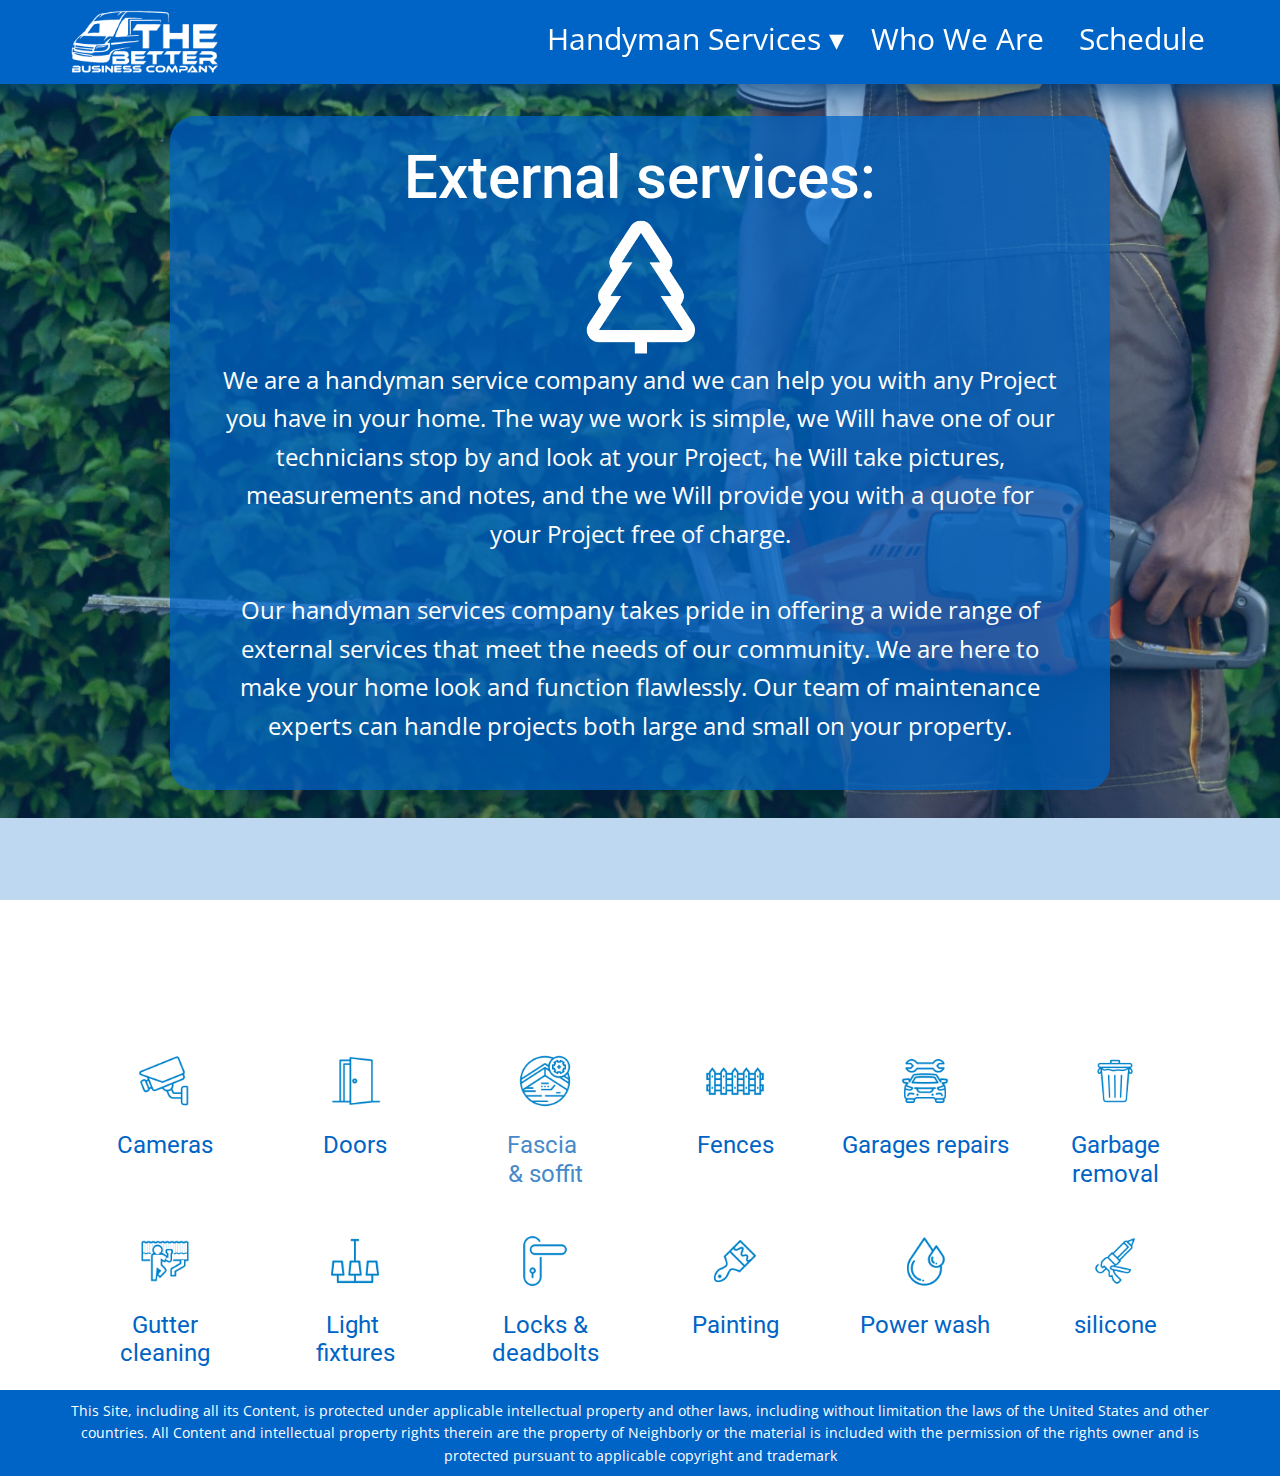
==== Exterior.html @ 3b6dbfce "handyman" ====
<!DOCTYPE html>
<html style="font-size: 16px;" lang="es"><head>
    <meta name="viewport" content="width=device-width, initial-scale=1.0">
    <meta charset="utf-8">
    <meta name="keywords" content="Now It Is Your Time To Design, Sample Headline">
    <meta name="description" content="">
    <title>Exterior</title>
    <link rel="stylesheet" href="nicepage.css" media="screen">
<link rel="stylesheet" href="Exterior.css" media="screen">
    <script class="u-script" type="text/javascript" src="jquery.js" defer=""></script>
    <script class="u-script" type="text/javascript" src="nicepage.js" defer=""></script>
    <meta name="generator" content="Nicepage 5.19.2, nicepage.com">
    <meta property="og:image" content="images/parte-trabajador-construccion-masculinoGrande.jpg">
    <link id="u-theme-google-font" rel="stylesheet" href="https://fonts.googleapis.com/css?family=Roboto:100,100i,300,300i,400,400i,500,500i,700,700i,900,900i|Open+Sans:300,300i,400,400i,500,500i,600,600i,700,700i,800,800i">
    <link id="u-page-google-font" rel="stylesheet" href="https://fonts.googleapis.com/css?family=Open+Sans:300,300i,400,400i,500,500i,600,600i,700,700i,800,800i">
    
    
    
    
    <script type="application/ld+json">{
		"@context": "http://schema.org",
		"@type": "Organization",
		"name": "Handiman",
		"logo": "images/aaaaaaaaaaa1.png"
}</script>
    <meta name="theme-color" content="#478ac9">
    <meta property="og:title" content="Exterior">
    <meta property="og:description" content="">
    <meta property="og:type" content="website">
  <meta data-intl-tel-input-cdn-path="intlTelInput/"></head>
  <body data-path-to-root="./" class="u-body u-xl-mode" data-lang="es"><header class="u-box-shadow u-clearfix u-custom-color-1 u-header u-sticky u-sticky-9855 u-valign-middle-md u-valign-middle-sm u-valign-middle-xs u-header" id="sec-414f" data-href="#"><nav class="u-align-right u-dropdown-icon u-menu u-menu-dropdown u-menu-open-right u-offcanvas u-menu-1" data-responsive-from="MD" data-position="menu">
        <div class="menu-collapse u-custom-font u-font-open-sans" style="font-size: 1.5rem; letter-spacing: 0px; font-weight: 700;">
          <a class="u-button-style u-custom-active-border-color u-custom-active-color u-custom-border u-custom-border-color u-custom-border-radius u-custom-borders u-custom-hover-border-color u-custom-hover-color u-custom-left-right-menu-spacing u-custom-padding-bottom u-custom-text-active-color u-custom-text-color u-custom-text-decoration u-custom-text-hover-color u-custom-text-shadow u-custom-text-shadow-blur u-custom-text-shadow-color u-custom-text-shadow-transparency u-custom-text-shadow-x u-custom-text-shadow-y u-custom-top-bottom-menu-spacing u-nav-link u-text-active-palette-1-base u-text-custom-color-2 u-text-hover-palette-2-base" href="#" style="font-size: calc(1em + 32px);">
            <svg class="u-svg-link" viewBox="0 0 24 24"><use xmlns:xlink="http://www.w3.org/1999/xlink" xlink:href="#menu-hamburger"></use></svg>
            <svg class="u-svg-content" version="1.1" id="menu-hamburger" viewBox="0 0 16 16" x="0px" y="0px" xmlns:xlink="http://www.w3.org/1999/xlink" xmlns="http://www.w3.org/2000/svg"><g><rect y="1" width="16" height="2"></rect><rect y="7" width="16" height="2"></rect><rect y="13" width="16" height="2"></rect>
</g></svg>
          </a>
        </div>
        <div class="u-custom-menu u-nav-container">
          <ul class="u-custom-font u-font-open-sans u-nav u-spacing-25 u-unstyled u-nav-1"><li class="u-nav-item"><a class="u-border-active-palette-1-base u-border-hover-grey-10 u-button-style u-nav-link u-text-active-white u-text-hover-white" style="padding: 4px 5px;">Handyman Services</a><div class="u-nav-popup"><ul class="u-custom-font u-h-spacing-100 u-nav u-text-font u-unstyled u-v-spacing-10 u-nav-2"><li class="u-nav-item"><a class="u-active-white u-button-style u-custom-color-6 u-hover-custom-color-1 u-nav-link u-text-active-custom-color-3 u-text-hover-white u-text-white" href="Interior.html">Interior</a>
</li><li class="u-nav-item"><a class="u-active-white u-button-style u-custom-color-6 u-hover-custom-color-1 u-nav-link u-text-active-custom-color-3 u-text-hover-white u-text-white" href="Exterior.html">Exterior</a>
</li></ul>
</div>
</li><li class="u-nav-item"><a class="u-border-active-palette-1-base u-border-hover-grey-10 u-button-style u-nav-link u-text-active-white u-text-hover-white" href="inicio.html#sec-b740" style="padding: 4px 5px;">Who We Are</a>
</li><li class="u-nav-item"><a class="u-border-active-palette-1-base u-border-hover-grey-10 u-button-style u-nav-link u-text-active-white u-text-hover-white" href="inicio.html#carousel_acb2" style="padding: 4px 5px;">Schedule</a>
</li></ul>
        </div>
        <div class="u-custom-menu u-nav-container-collapse">
          <div class="u-black u-border-1 u-border-grey-75 u-container-style u-inner-container-layout u-opacity u-opacity-60 u-sidenav u-sidenav-1" data-offcanvas-width="200.2718">
            <div class="u-inner-container-layout u-sidenav-overflow">
              <div class="u-menu-close"></div>
              <ul class="u-align-center u-nav u-popupmenu-items u-spacing-0 u-text-hover-custom-color-2 u-text-white u-unstyled u-nav-3"><li class="u-nav-item"><a class="u-button-style u-nav-link">Handyman Services</a><div class="u-nav-popup"><ul class="u-custom-font u-h-spacing-100 u-nav u-text-font u-unstyled u-v-spacing-10 u-nav-4"><li class="u-nav-item"><a class="u-active-white u-button-style u-custom-color-6 u-nav-link" href="Interior.html">Interior</a>
</li><li class="u-nav-item"><a class="u-active-white u-button-style u-custom-color-6 u-nav-link" href="Exterior.html">Exterior</a>
</li></ul>
</div>
</li><li class="u-nav-item"><a class="u-button-style u-nav-link" href="inicio.html#sec-b740">Who We Are</a>
</li><li class="u-nav-item"><a class="u-button-style u-nav-link" href="inicio.html#carousel_acb2">Schedule</a>
</li></ul>
            </div>
          </div>
          <div class="u-black u-menu-overlay u-opacity u-opacity-40"></div>
        </div>
      </nav><a href="inicio.html" class="u-align-left-sm u-align-left-xs u-image u-logo u-image-1" data-image-width="813" data-image-height="348" title="inicio">
        <img src="images/aaaaaaaaaaa1.png" class="u-logo-image u-logo-image-1">
      </a></header>
    <section class="skrollable u-align-center u-clearfix u-image u-parallax u-shading u-section-1" id="sec-7f7b" data-image-width="1920" data-image-height="959">
      <div class="u-clearfix u-sheet u-valign-middle-xs u-sheet-1">
        <div class="u-align-center-lg u-align-center-md u-align-center-sm u-align-center-xs u-container-align-center u-container-style u-custom-color-1 u-expanded-width-xs u-group u-opacity u-opacity-75 u-radius-25 u-shape-round u-group-1">
          <div class="u-container-layout u-valign-middle u-container-layout-1">
            <h1 class="u-align-center-sm u-align-center-xl u-align-center-xs u-text u-text-default u-text-1"> External&nbsp;ser​vices:</h1><span class="u-align-center u-file-icon u-icon u-text-white u-icon-1"><img src="images/Proyectonuevo1-aabb3749.png" alt=""></span>
            <p class="u-align-center u-text u-text-2"> We are a handyman service company and we can help you with any Project you have in your home. The way we work is simple, we Will have one of our technicians stop by and look at your Project, he Will take pictures, measurements and notes, and the we Will provide you with a quote for your Project free of charge.<br>
              <br>Our handyman services company takes pride in offering a wide range of external services that meet the needs of our community. We are here to make your home look and function flawlessly. Our team of maintenance experts can handle projects both large and small on&nbsp;your&nbsp;property.<br>
            </p>
          </div>
        </div>
      </div>
    </section>
    <section class="u-align-center u-clearfix u-section-2" id="sec-2205">
      <div class="u-align-left u-clearfix u-sheet u-valign-middle-xs u-sheet-1">
        <div class="u-expanded-width u-list u-list-1">
          <div class="u-repeater u-repeater-1">
            <div class="u-container-style u-list-item u-repeater-item">
              <div class="u-container-layout u-similar-container u-container-layout-1"><span class="u-align-center-xs u-file-icon u-icon u-icon-1"><img src="images/cameras.png" alt=""></span>
                <h3 class="u-align-center u-text u-text-custom-color-1 u-text-default-lg u-text-default-md u-text-default-sm u-text-default-xl u-text-1">Cameras</h3>
              </div>
            </div>
            <div class="u-align-center u-container-style u-list-item u-repeater-item">
              <div class="u-container-layout u-similar-container u-container-layout-2"><span class="u-align-center-xs u-file-icon u-icon u-icon-2"><img src="images/doors.png" alt=""></span>
                <h3 class="u-align-center u-text u-text-custom-color-1 u-text-default-lg u-text-default-md u-text-default-sm u-text-default-xl u-text-2">Doors</h3>
              </div>
            </div>
            <div class="u-container-style u-list-item u-repeater-item">
              <div class="u-container-layout u-similar-container u-container-layout-3"><span class="u-align-center-xs u-file-icon u-icon u-icon-3"><img src="images/fasciaandsoffit.png" alt=""></span>
                <h3 class="u-align-center u-text u-text-custom-color-1 u-text-default-lg u-text-default-md u-text-default-sm u-text-default-xl u-text-3">
                  <a href="https://www.firstcoasthomepros.com/services/roof-cleaning/" target="_blank" rel="noreferrer noopener" class="u-active-none u-border-none u-btn u-button-link u-button-style u-hover-none u-none u-text-palette-1-base wixui-rich-text__text u-btn-1"> Fascia&nbsp;<br>&amp;&nbsp;soffit
                  </a>
                </h3>
              </div>
            </div>
            <div class="u-container-style u-list-item u-repeater-item">
              <div class="u-container-layout u-similar-container u-container-layout-4"><span class="u-align-center-xs u-file-icon u-icon u-icon-4"><img src="images/fences.png" alt=""></span>
                <h3 class="u-align-center u-text u-text-custom-color-1 u-text-default-lg u-text-default-md u-text-default-sm u-text-default-xl u-text-4">Fences</h3>
              </div>
            </div>
            <div class="u-container-style u-list-item u-repeater-item">
              <div class="u-container-layout u-similar-container u-container-layout-5"><span class="u-align-center-xs u-file-icon u-icon u-icon-5"><img src="images/garagerepairs.png" alt=""></span>
                <h3 class="u-align-center u-text u-text-custom-color-1 u-text-default-lg u-text-default-md u-text-default-sm u-text-default-xl u-text-5">Garages repairs</h3>
              </div>
            </div>
            <div class="u-container-style u-list-item u-repeater-item">
              <div class="u-container-layout u-similar-container u-container-layout-6"><span class="u-align-center-xs u-file-icon u-icon u-icon-6"><img src="images/garbageremoval.png" alt=""></span>
                <h3 class="u-align-center u-text u-text-custom-color-1 u-text-default-lg u-text-default-md u-text-default-sm u-text-default-xl u-text-6">Garbage removal</h3>
              </div>
            </div>
            <div class="u-container-style u-list-item u-repeater-item">
              <div class="u-container-layout u-similar-container u-container-layout-7"><span class="u-align-center-xs u-file-icon u-icon u-icon-7"><img src="images/guttercleaning.png" alt=""></span>
                <h3 class="u-align-center u-text u-text-custom-color-1 u-text-default-lg u-text-default-md u-text-default-sm u-text-default-xl u-text-7">Gutter<br>cleaning
                </h3>
              </div>
            </div>
            <div class="u-container-style u-list-item u-repeater-item">
              <div class="u-container-layout u-similar-container u-container-layout-8"><span class="u-align-center-xs u-file-icon u-icon u-icon-8"><img src="images/lightfixtures.png" alt=""></span>
                <h3 class="u-align-center u-text u-text-custom-color-1 u-text-default-lg u-text-default-md u-text-default-sm u-text-default-xl u-text-8">Light&nbsp;<br>fixtures
                </h3>
              </div>
            </div>
            <div class="u-container-style u-list-item u-repeater-item">
              <div class="u-container-layout u-similar-container u-container-layout-9"><span class="u-align-center-xs u-file-icon u-icon u-icon-9"><img src="images/locksanddeadbolts.png" alt=""></span>
                <h3 class="u-align-center u-text u-text-custom-color-1 u-text-default-lg u-text-default-md u-text-default-sm u-text-default-xl u-text-9">Locks &amp;<br>deadbolts
                </h3>
              </div>
            </div>
            <div class="u-container-style u-list-item u-repeater-item">
              <div class="u-container-layout u-similar-container u-container-layout-10"><span class="u-align-center-xs u-file-icon u-icon u-icon-10"><img src="images/painting.png" alt=""></span>
                <h3 class="u-align-center u-text u-text-custom-color-1 u-text-default-lg u-text-default-md u-text-default-sm u-text-default-xl u-text-10">Painting</h3>
              </div>
            </div>
            <div class="u-container-style u-list-item u-repeater-item">
              <div class="u-container-layout u-similar-container u-container-layout-11"><span class="u-align-center-xs u-file-icon u-icon u-icon-11"><img src="images/powerwash.png" alt=""></span>
                <h3 class="u-align-center u-text u-text-custom-color-1 u-text-default-lg u-text-default-md u-text-default-sm u-text-default-xl u-text-11">Power wash</h3>
              </div>
            </div>
            <div class="u-container-style u-list-item u-repeater-item">
              <div class="u-container-layout u-similar-container u-container-layout-12"><span class="u-align-center-xs u-file-icon u-icon u-icon-12"><img src="images/silicone.png" alt=""></span>
                <h3 class="u-align-center u-text u-text-custom-color-1 u-text-default-lg u-text-default-md u-text-default-sm u-text-default-xl u-text-12">silicone</h3>
              </div>
            </div>
          </div>
        </div>
      </div>
    </section>
    
    
    
    <footer class="u-align-center u-clearfix u-custom-color-1 u-footer u-footer" id="sec-9553"><div class="u-clearfix u-sheet u-sheet-1">
        <p class="u-small-text u-text u-text-default-xs u-text-variant u-text-1"> This Site, including all its Content, is protected under applicable intellectual property and other laws, including without limitation the laws of the United States and other countries. All Content and intellectual property rights therein are the property of Neighborly or the material is included with the permission of the rights owner and is protected pursuant to applicable copyright and trademark</p>
      </div>
    </footer>
  
</body></html>
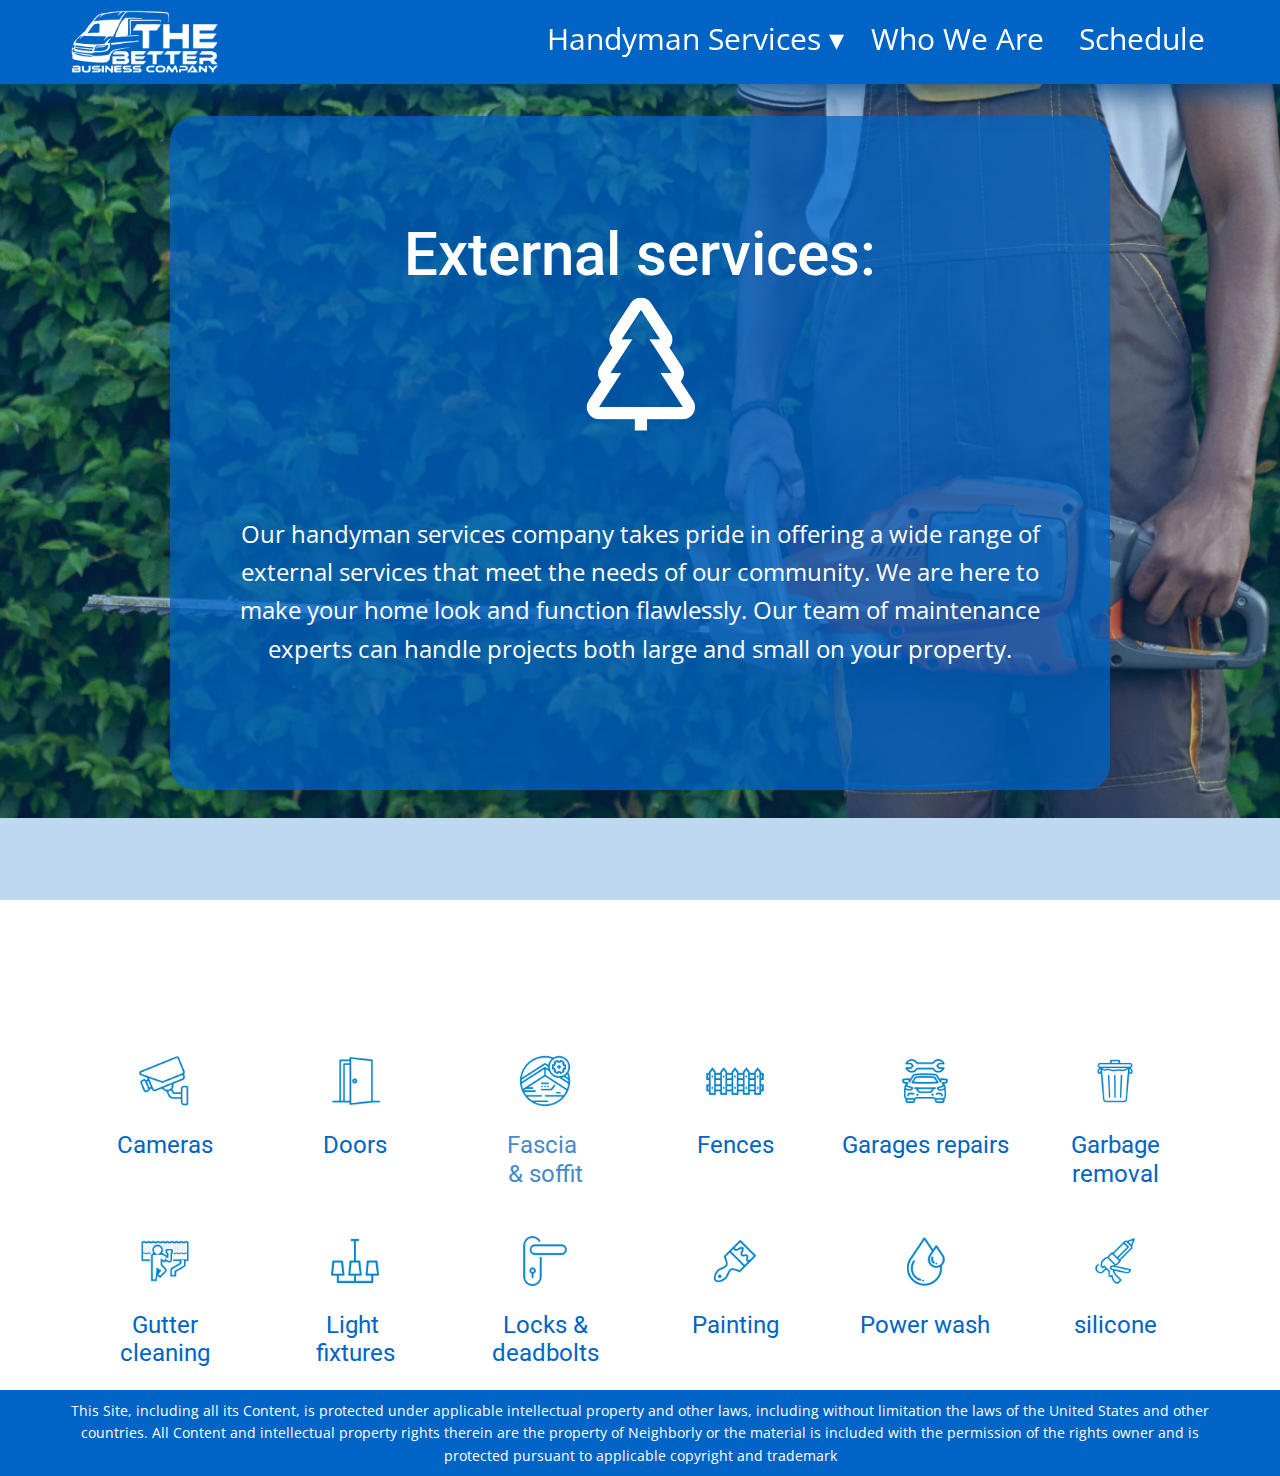
==== commit b46038e0: "Update Exterior.html" ====
--- a/Exterior.html
+++ b/Exterior.html
@@ -68,7 +68,7 @@
         <div class="u-align-center-lg u-align-center-md u-align-center-sm u-align-center-xs u-container-align-center u-container-style u-custom-color-1 u-expanded-width-xs u-group u-opacity u-opacity-75 u-radius-25 u-shape-round u-group-1">
           <div class="u-container-layout u-valign-middle u-container-layout-1">
             <h1 class="u-align-center-sm u-align-center-xl u-align-center-xs u-text u-text-default u-text-1"> External&nbsp;ser​vices:</h1><span class="u-align-center u-file-icon u-icon u-text-white u-icon-1"><img src="images/Proyectonuevo1-aabb3749.png" alt=""></span>
-            <p class="u-align-center u-text u-text-2"> We are a handyman service company and we can help you with any Project you have in your home. The way we work is simple, we Will have one of our technicians stop by and look at your Project, he Will take pictures, measurements and notes, and the we Will provide you with a quote for your Project free of charge.<br>
+            <p class="u-align-center u-text u-text-2"> <br>
               <br>Our handyman services company takes pride in offering a wide range of external services that meet the needs of our community. We are here to make your home look and function flawlessly. Our team of maintenance experts can handle projects both large and small on&nbsp;your&nbsp;property.<br>
             </p>
           </div>
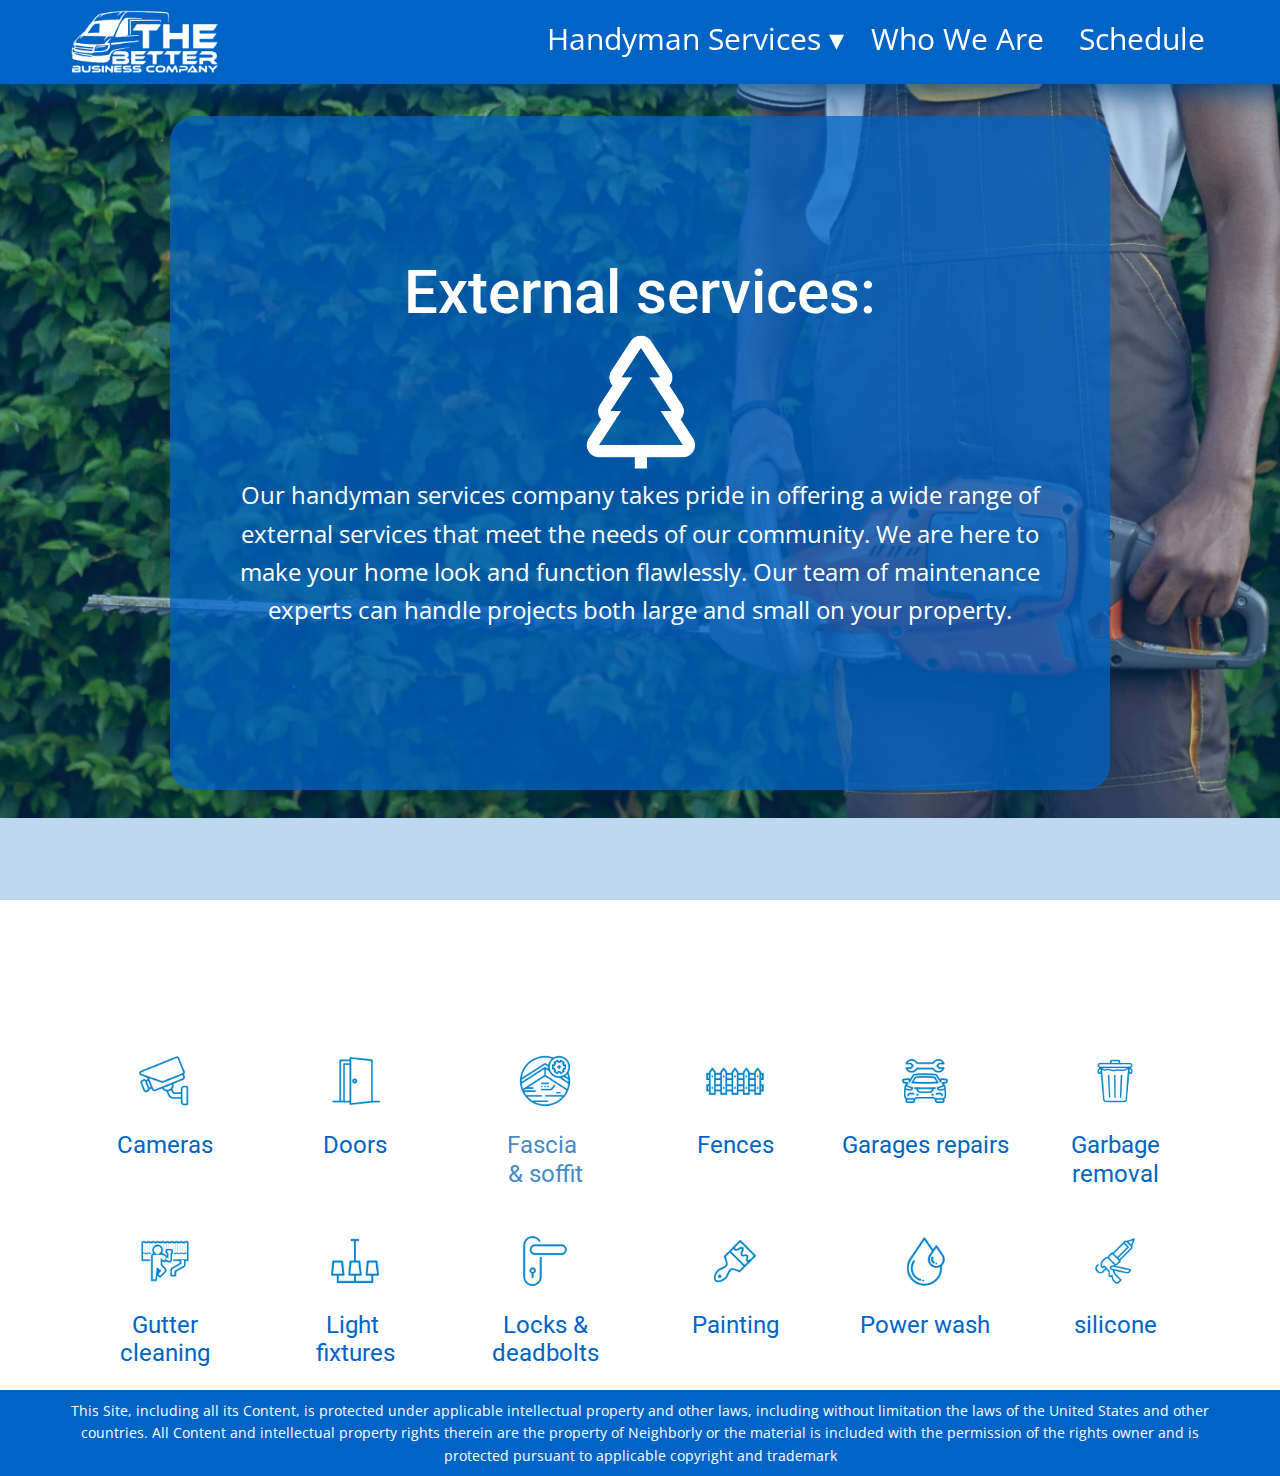
==== commit ed9c2e6b: "cam" ====
--- a/Exterior.html
+++ b/Exterior.html
@@ -68,8 +68,7 @@
         <div class="u-align-center-lg u-align-center-md u-align-center-sm u-align-center-xs u-container-align-center u-container-style u-custom-color-1 u-expanded-width-xs u-group u-opacity u-opacity-75 u-radius-25 u-shape-round u-group-1">
           <div class="u-container-layout u-valign-middle u-container-layout-1">
             <h1 class="u-align-center-sm u-align-center-xl u-align-center-xs u-text u-text-default u-text-1"> External&nbsp;ser​vices:</h1><span class="u-align-center u-file-icon u-icon u-text-white u-icon-1"><img src="images/Proyectonuevo1-aabb3749.png" alt=""></span>
-            <p class="u-align-center u-text u-text-2"> <br>
-              <br>Our handyman services company takes pride in offering a wide range of external services that meet the needs of our community. We are here to make your home look and function flawlessly. Our team of maintenance experts can handle projects both large and small on&nbsp;your&nbsp;property.<br>
+            <p class="u-align-center u-text u-text-2">Our handyman services company takes pride in offering a wide range of external services that meet the needs of our community. We are here to make your home look and function flawlessly. Our team of maintenance experts can handle projects both large and small on&nbsp;your&nbsp;property.<br>
             </p>
           </div>
         </div>
